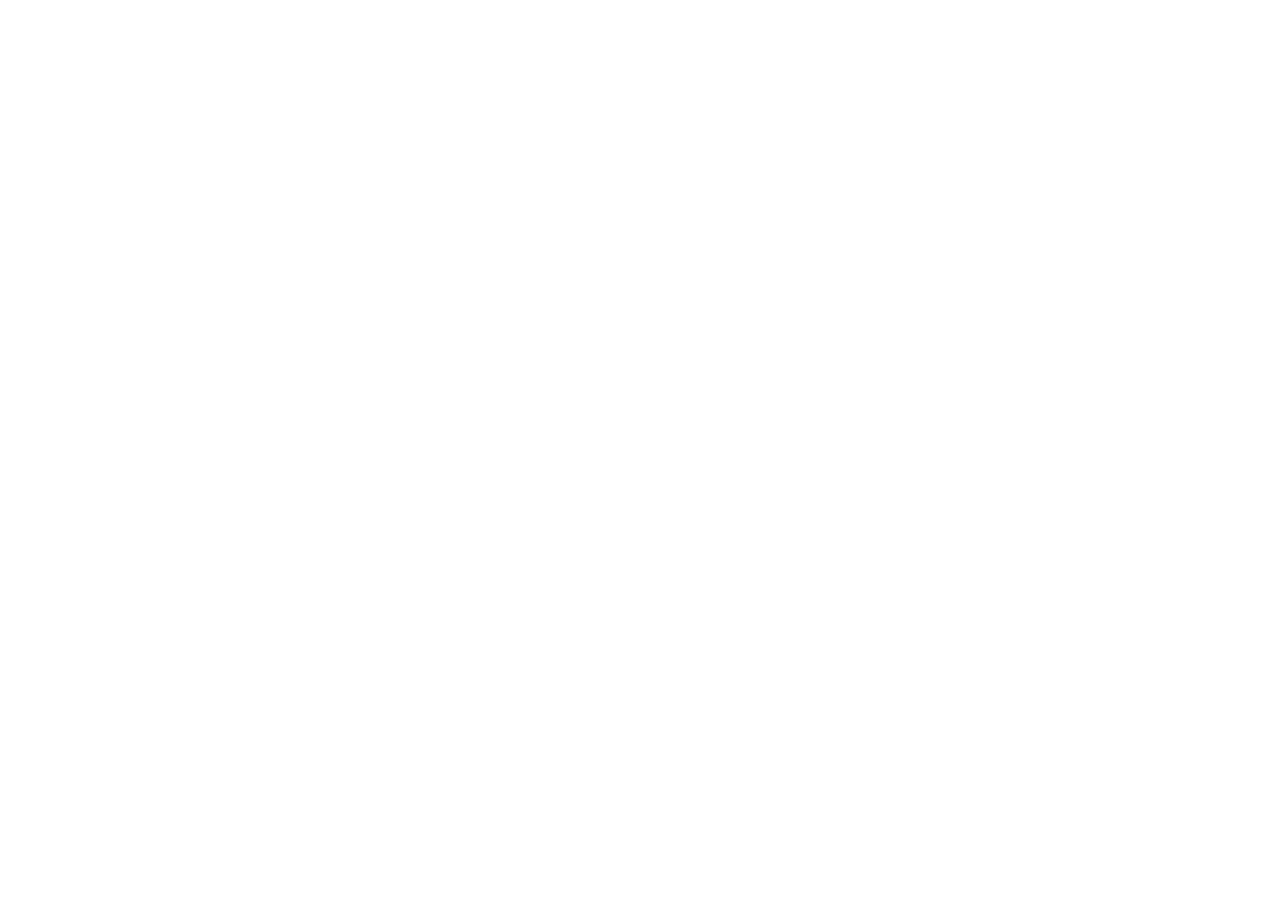
==== index.html @ 0ce74e85 "Initial commit" ====
<!DOCTYPE html>
<html lang="en">
<head>
  <meta charset="UTF-8">
  <meta http-equiv="X-UA-Compatible" content="IE=edge">
  <meta name="viewport" content="width=device-width, initial-scale=1.0">
  <title>m2-entrega-blog-m2</title>
</head>
<body>
  
</body>
</html>
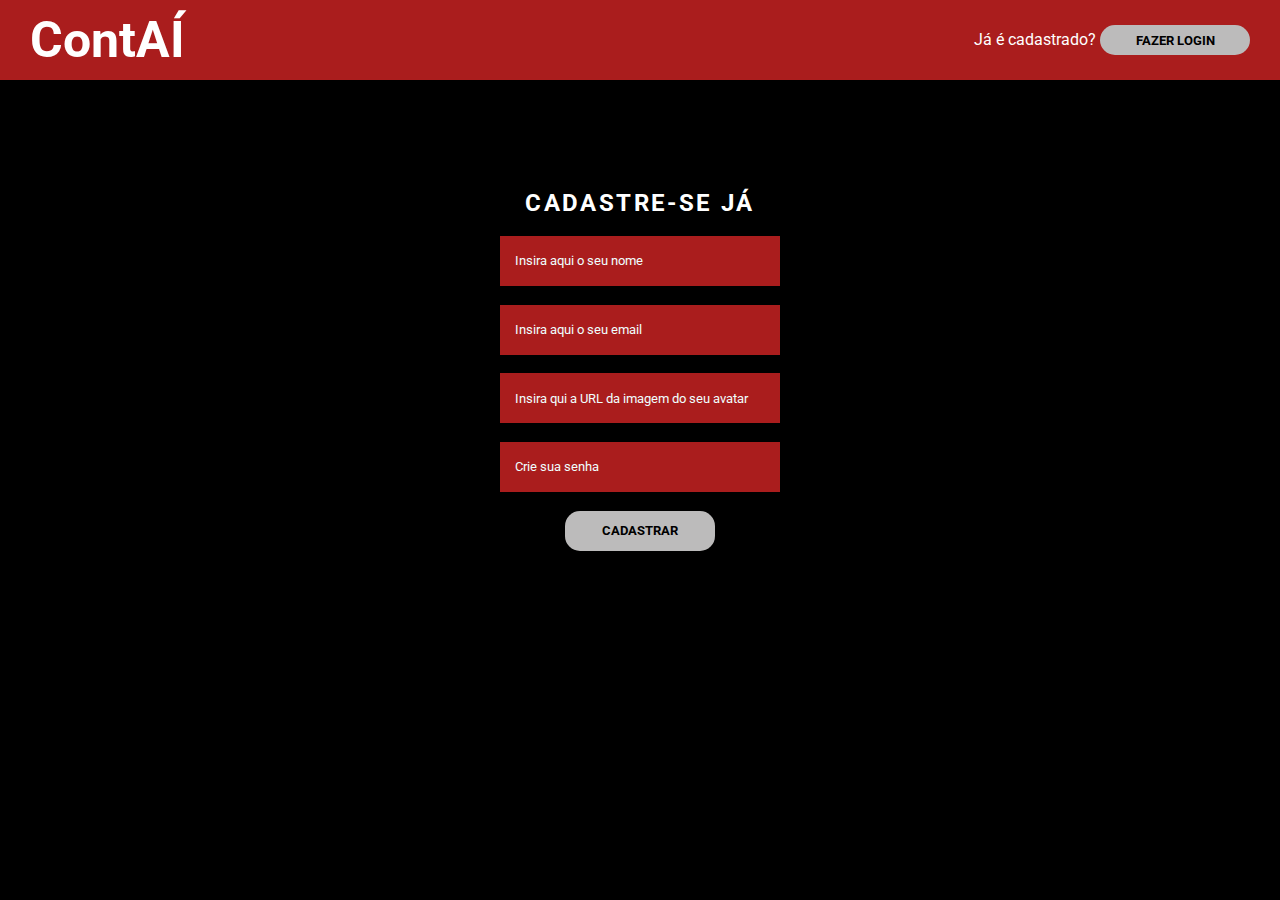
==== commit 735dfd0c: "subindo criação de cadastro e login" ====
--- a/index.html
+++ b/index.html
@@ -4,9 +4,42 @@
   <meta charset="UTF-8">
   <meta http-equiv="X-UA-Compatible" content="IE=edge">
   <meta name="viewport" content="width=device-width, initial-scale=1.0">
+  <link rel="preconnect" href="https://fonts.googleapis.com">
+<link rel="preconnect" href="https://fonts.gstatic.com" crossorigin>
+<link href="https://fonts.googleapis.com/css2?family=Archivo:ital,wght@0,100;0,200;0,300;0,400;0,500;0,600;0,700;0,800;0,900;1,100;1,200;1,300;1,400;1,500;1,600;1,700;1,800;1,900&family=Inter:wght@100;200;300;400;500;600;700;800;900&family=Roboto:ital,wght@0,100;0,300;0,400;0,500;0,700;0,900;1,100;1,300;1,400;1,500;1,700;1,900&display=swap" rel="stylesheet">
+
+  <link rel="stylesheet" href="./src/styles/reset.css">
+  <link rel="stylesheet" href="./src/styles/style.css">
   <title>m2-entrega-blog-m2</title>
 </head>
 <body>
-  
+
+  <header>
+    <h1 id="logo">ContAÍ</h1>
+    
+    <div class="encaminha-login">
+      <label id="label-preLogin" for="label-botao-login">Já é cadastrado?</label>
+      <button id="botao-login" name="label-botao-login"><a href="./src/pages/login.html">FAZER LOGIN</a></button>
+    </div>
+
+  </header>
+
+  <main class="cadastro">
+    <form action="#" id="form-cadastro">
+
+      <h2 class="titulo-cadastro">CADASTRE-SE JÁ</h2>
+
+      <input type="text" name="username" class="inputs" id="username" placeholder="Insira aqui o seu nome" maxlength = "12">
+      <input type="email" name="email" class="inputs" id="email" placeholder="Insira aqui o seu email">
+      <input type="url" name="avatarUrl" class="inputs" id="avatar" placeholder="Insira qui a URL da imagem do seu avatar">
+      <input type="password" name="password" class="inputs" id="senha" placeholder="Crie sua senha">
+      
+      <input type="submit" name="botaoInscricao" id="botaoInscricao" value="CADASTRAR">
+
+    </form>
+  </main>
+
+  <script src="./src/js/models/cadastro.js"></script>
+  <script src="./src/js/script.js"></script>
 </body>
 </html>--- a/src/styles/style.css
+++ b/src/styles/style.css
@@ -0,0 +1,167 @@
+*{
+    font-family: 'Roboto', sans-serif;
+    font-style: 'Roboto';
+}
+
+body{
+
+    background: black;
+}
+
+header{
+
+    display: flex;
+    justify-content: space-between;
+    align-items: center;
+
+    padding: 0px 30px;
+
+    height: 80px;
+    background-color: rgb(170, 29, 29);
+}
+
+#logo{
+
+    font-weight: bold;
+    font-size: 50px;
+
+    color: white;
+}
+
+#label-preLogin{
+
+    color: white;
+}
+
+#botao-login{
+
+    font-weight: bold;
+    background-color: rgb(188, 187, 187);
+
+    border-style: none;
+    width: 150px;
+    height: 30px;
+    border-radius: 15px;
+}
+
+#botao-login:hover{
+
+    color: white;
+    border: 0.5px solid white;
+    cursor: pointer;
+
+}
+
+#botao-login:active{
+
+    opacity: 0.6;    
+}
+
+#botao-login a{
+
+    color: black;
+    text-decoration: none;
+}
+
+#botao-login a:hover{
+    color:beige
+}
+
+#form-cadastro{
+
+    color: white;
+
+    display: flex;
+    flex-direction: column;
+    justify-content: space-around;
+    align-items: center;
+    margin: 100px auto;
+
+    height: 380px;
+    width: 300px;
+}
+
+.titulo-cadastro{
+    font-weight: bold;
+    letter-spacing: 0.100em;
+    margin: 0px;
+}
+
+.inputs{
+
+    border: none;
+    background-color: rgb(170, 29, 29);
+
+    padding-left: 15px;
+    width: 280px;
+    height: 50px;
+}
+
+.inputs::placeholder{
+
+    color: azure;
+}
+
+#botaoInscricao{
+    font-weight: bold;
+
+    background-color: rgb(188, 187, 187);
+
+    border-style: none;
+    width: 150px;
+    height: 40px;
+    border-radius: 15px;
+}
+
+#botaoInscricao:hover{
+
+    color: white;
+    border: 0.5px solid white;
+    cursor: pointer;
+}
+
+#botaoInscricao:active{
+
+    opacity: 0.6; 
+}
+
+/* estilizacão pag. login */
+
+#form-login{
+
+    color: white;
+
+    display: flex;
+    flex-direction: column;
+    justify-content: space-around;
+    align-items: center;
+    margin: 100px auto;
+
+    height: 250px;
+    width: 300px;
+}
+
+
+
+#botaoLogin{
+    font-weight: bold;
+
+    background-color: rgb(188, 187, 187);
+
+    border-style: none;
+    width: 150px;
+    height: 40px;
+    border-radius: 15px;
+}
+
+#botaoLogin:hover{
+
+    color: white;
+    border: 0.5px solid white;
+    cursor: pointer;
+}
+
+#botaoLogin:active{
+
+    opacity: 0.6; 
+}